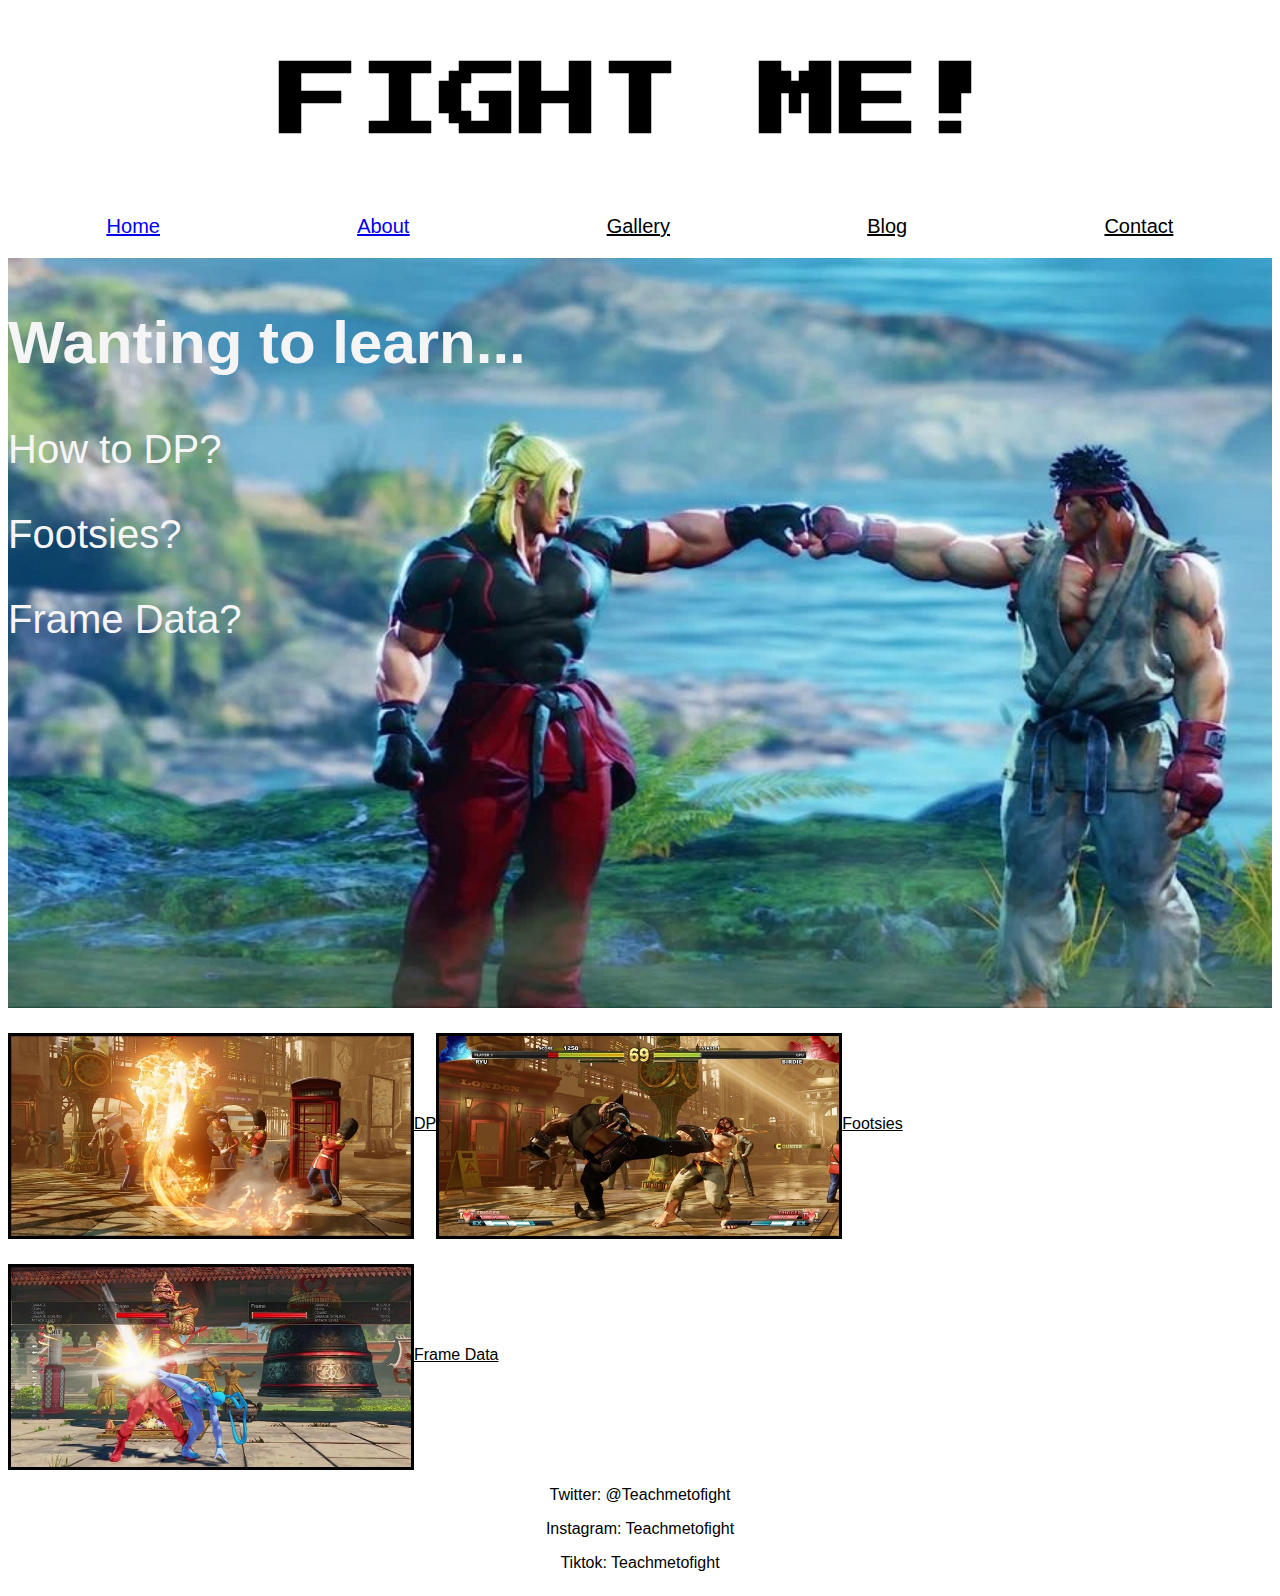
==== index.html @ 316f01b8 "gallery added" ====
<!DOCTYPE html>
<html lang="en">
<head>
    <meta charset="UTF-8">
    <meta http-equiv="X-UA-Compatible" content="IE=edge">
    <meta name="viewport" content="width=device-width, initial-scale=1.0">
    <link rel="stylesheet" href="./style.css">
    <title>Fight me</title>
    <link rel="preconnect" href="https://fonts.googleapis.com">
    <link rel="preconnect" href="https://fonts.gstatic.com" crossorigin>
    <link href="https://fonts.googleapis.com/css2?family=Press+Start+2P&display=swap" rel="stylesheet">
</head>
<body >
    
    <div class="container">
        
        <div class="logo">
            <h1>FIGHT ME!</h1>
        </div>
        
        <div class="left"></div>

        <div class="nav">
            <a href="./index.html">Home</a>
            <a href="./aboutindex.html">About</a>
            <p>Gallery</p>
            <p>Blog</p>
            <p>Contact</p>  
        </div>

        <div class="right1"></div>

        <div class="left2"></div>
        
        <div class="pics">
            <div class="learn">
            <h2>Wanting to learn...</h2>
            <p>How to DP?</p>
            <p>Footsies?</p>
            <p>Frame Data?</p>
            </div>
        </div>
        
        
        <div class="right2"></div>
        
        <div class="left3"></div>
        
        <div class="info">
            <img src="DP.jpeg">
            <p>DP</p>
            <img src="footsies.jpeg">
            <p>Footsies</p>
            <img src="frames.jpeg">
            <p>Frame Data</p>
        </div>    
          
        <!-- <div class="titles">
            <p>DP</p>
            <p>Footsies</p>
            <p>Frame Data</p>
        </div> -->

        <div class="right3"></div>

        <div class="footer">
            <p>Twitter: @Teachmetofight</p>
            <p>Instagram: Teachmetofight</p>
            <p>Tiktok: Teachmetofight</p>
        </div>
      </div> 
    
</body>
</html>
---- style.css ----
.container {  
display: grid;
/* width: 500px; */
 grid-template-areas:
    "logo"
    "nav"
    "pics"
    "info"
    "titles"
    "footer";
  }
  
  .logo { grid-area: logo; }
  .nav { grid-area: nav; }
  .pics { grid-area: pics; }
  .info { grid-area: info; }
  .titles {grid-area: titles}
  .footer { grid-area: footer; }
  
  
  html, body , {
    height: 100%;
    margin: 0;
  }
.logo {
    text-align: center;
    font-family:  'Press Start 2P', cursive;
    font-size: 20px;
}

.nav {
    display: flex;
    justify-content: space-evenly;
    font-size: 20px;
    text-decoration: underline;
    font-family: Verdana, Geneva, Tahoma, sans-serif;
}
 
.pics { 
    height: 500px;
    width: 100%;
    background-image: url("./fistbump.jpeg");
    background-size: cover;
    background-position: 77% 55%;
    background-repeat: no-repeat;
    background-attachment: center;
    color: whitesmoke; 
    font-family: Verdana, Geneva, Tahoma, sans-serif;
 }

 .learn {
    text-align: center;
}
 
.info > img {
    height: 200px;
    width: 400px;
    margin-top: 25px;
    border: 3px solid black;
}

.info {
    display: flex;
    flex-direction: column;
    align-items: center;
    justify-items: space-around;
    font-family: Verdana, Geneva, Tahoma, sans-serif;
    text-decoration: underline;
}

.footer {
    text-align: center;
    font-family: Verdana, Geneva, Tahoma, sans-serif;
}



@media (min-width: 768px) {

    .container {  
        display: grid;
        /* width: 500px; */
         grid-template-areas:
            "logo"
            "nav"
            "pics"
            "info"
            "titles"
            "footer"; 
        }

    .logo {
        text-align: center;
        font-family:  'Press Start 2P', cursive;
        font-size: 40px;
    }

    .nav {
        display: flex;
        align-items: center;
        justify-content: space-around;
        font-size: 20px;
        text-decoration: underline;
    }

    .pics {
    background-image: url(fistbump.jpeg);
    background-size: cover;
    height: 750px;
    width: auto;
    background-position: center;
    background-repeat: no-repeat;
    font-size: 40px;
    color: whitesmoke;
    }

    .learn {
        text-align: left;
    }

    .info {
    display: flex;
    flex-direction: row;
    flex-wrap: wrap;
    order: 1 3 5 2 4 6;



    }






}
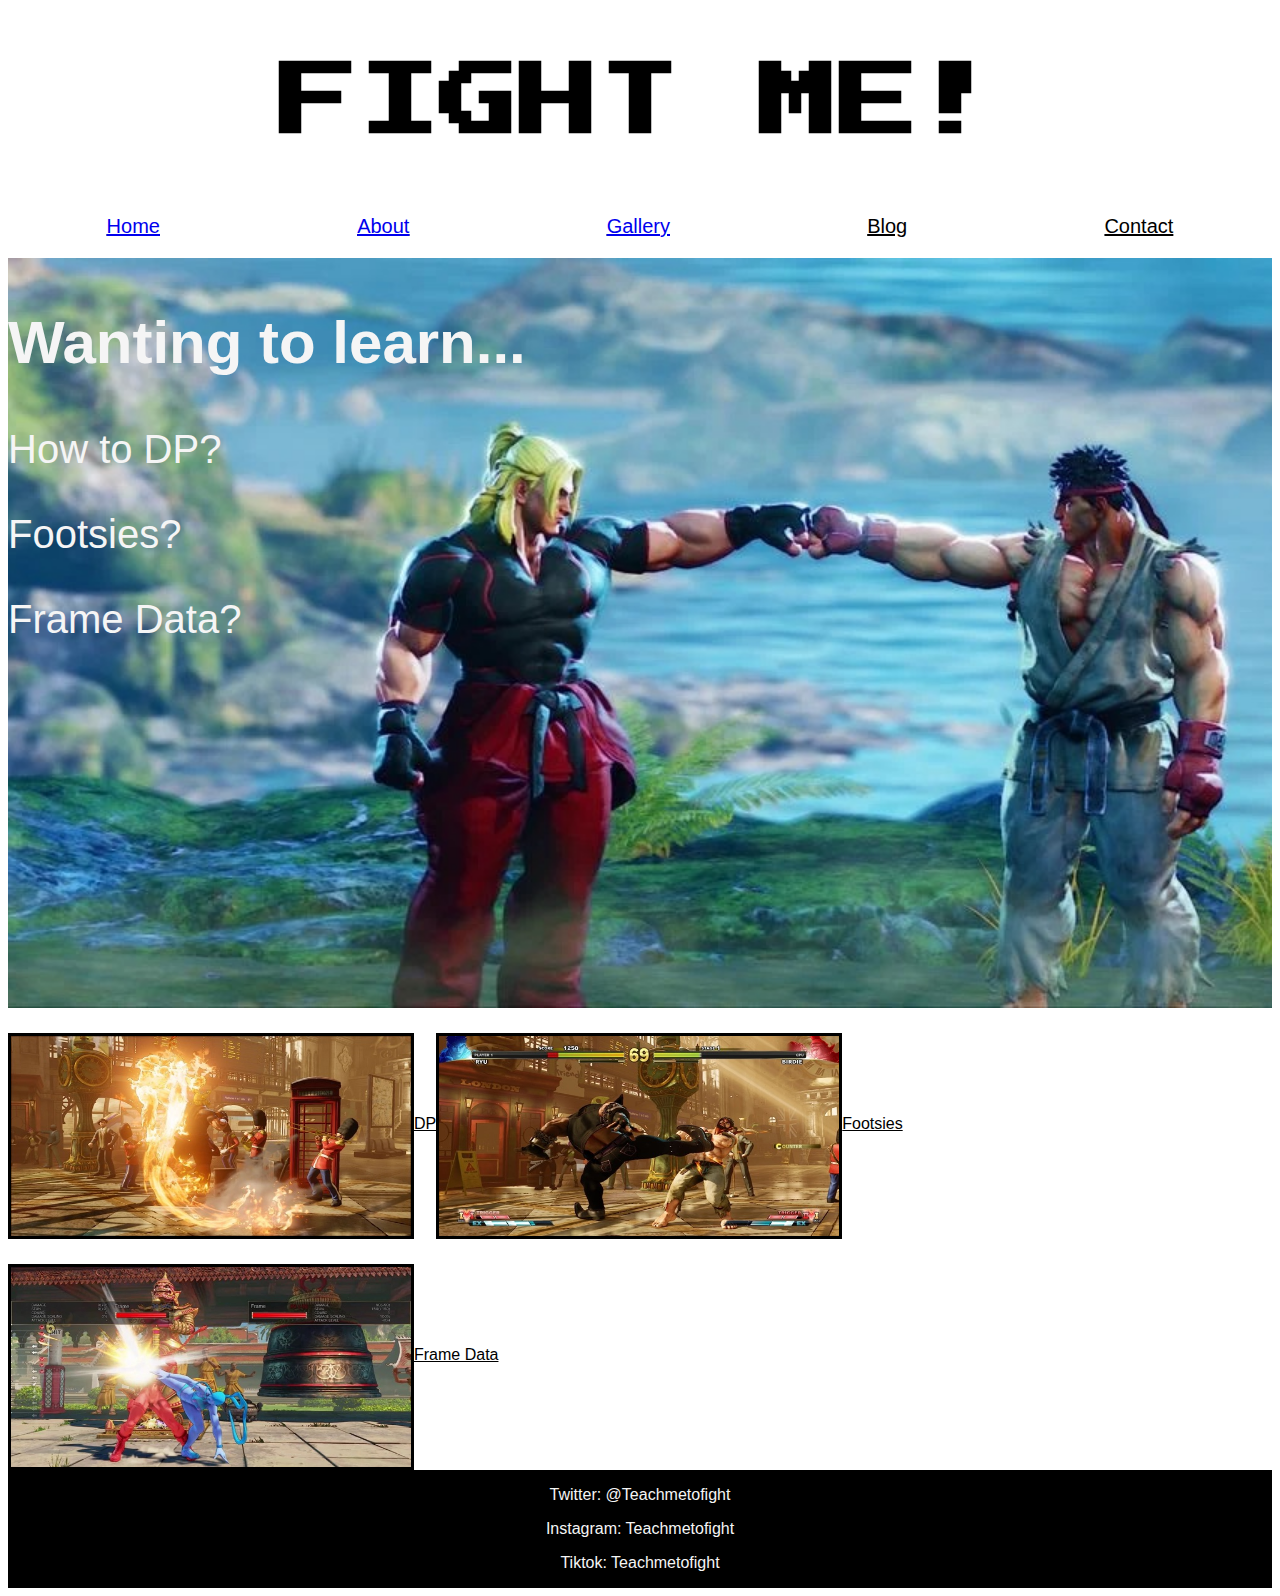
==== commit 518c88c9: "friday checkpoint" ====
--- a/index.html
+++ b/index.html
@@ -23,7 +23,7 @@
         <div class="nav">
             <a href="./index.html">Home</a>
             <a href="./aboutindex.html">About</a>
-            <p>Gallery</p>
+            <a href="./galleryindex.html">Gallery</a>
             <p>Blog</p>
             <p>Contact</p>  
         </div>
--- a/style.css
+++ b/style.css
@@ -25,7 +25,7 @@
 .logo {
     text-align: center;
     font-family:  'Press Start 2P', cursive;
-    font-size: 20px;
+    font-size: 40px;
 }
 
 .nav {
@@ -69,6 +69,8 @@
 }
 
 .footer {
+    background-color: black;
+    color: whitesmoke;
     text-align: center;
     font-family: Verdana, Geneva, Tahoma, sans-serif;
 }
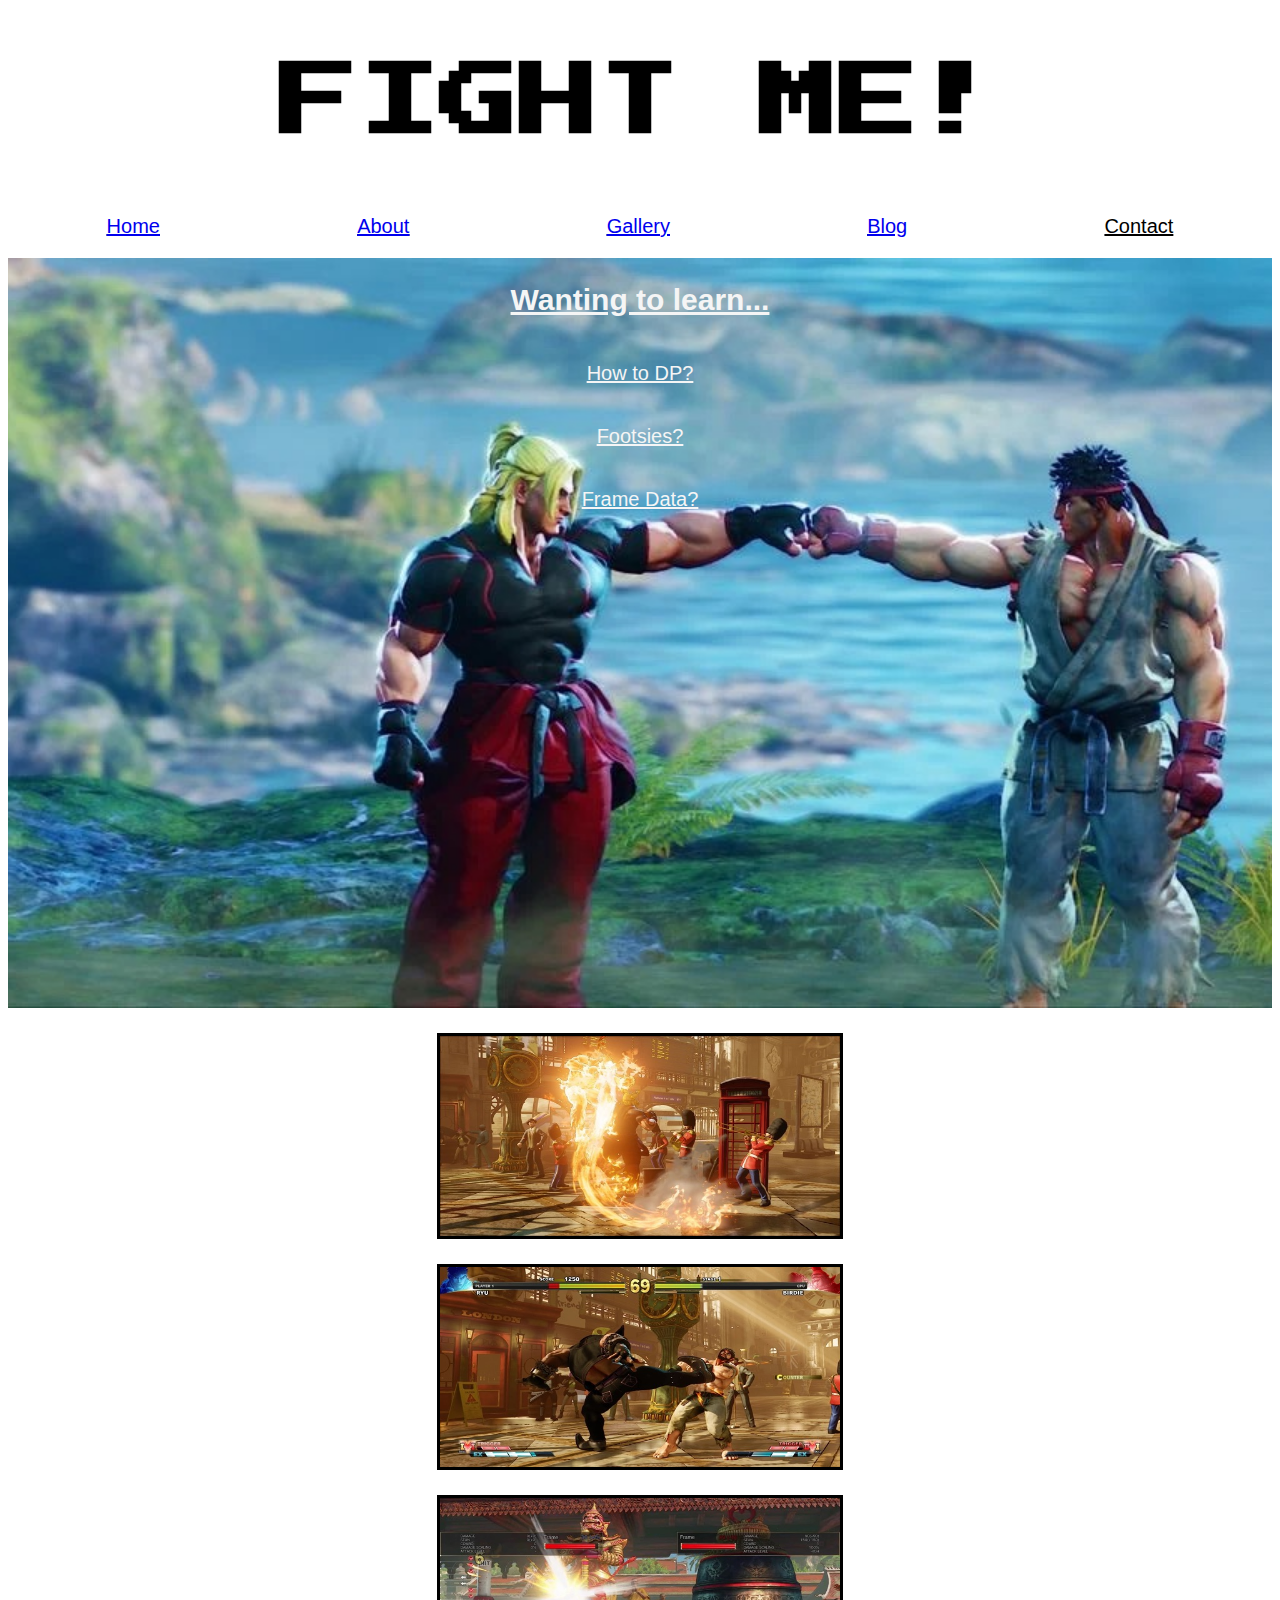
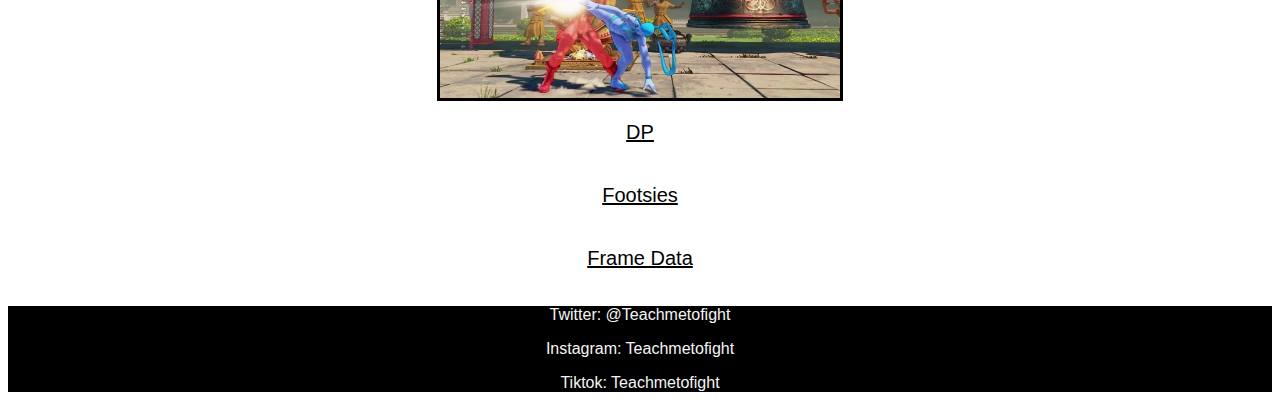
==== commit 2c1bc7f7: "weekend updates" ====
--- a/index.html
+++ b/index.html
@@ -24,7 +24,7 @@
             <a href="./index.html">Home</a>
             <a href="./aboutindex.html">About</a>
             <a href="./galleryindex.html">Gallery</a>
-            <p>Blog</p>
+            <a href="./blogindex.html">Blog</a>
             <p>Contact</p>  
         </div>
 
@@ -47,13 +47,17 @@
         <div class="left3"></div>
         
         <div class="info">
+            <div class="learn">
             <img src="DP.jpeg">
+            <img src="footsies.jpeg">
+            <img src="frames.jpeg">
             <p>DP</p>
-            <img src="footsies.jpeg">
             <p>Footsies</p>
-            <img src="frames.jpeg">
             <p>Frame Data</p>
-        </div>    
+            </div>
+        </div>   
+        
+        </div>
           
         <!-- <div class="titles">
             <p>DP</p>
--- a/style.css
+++ b/style.css
@@ -52,20 +52,21 @@
     text-align: center;
 }
  
-.info > img {
+.learn > img {
     height: 200px;
     width: 400px;
     margin-top: 25px;
     border: 3px solid black;
 }
 
-.info {
+.learn {
     display: flex;
     flex-direction: column;
     align-items: center;
     justify-items: space-around;
     font-family: Verdana, Geneva, Tahoma, sans-serif;
     text-decoration: underline;
+    
 }
 
 .footer {
@@ -117,14 +118,13 @@
     }
 
     .learn {
-        text-align: left;
+    text-align: center;
+    font-size: 20px;
+    font-family: Verdana, Geneva, Tahoma, sans-serif;
+    
     }
 
-    .info {
-    display: flex;
-    flex-direction: row;
-    flex-wrap: wrap;
-    order: 1 3 5 2 4 6;
+    
 
 
 
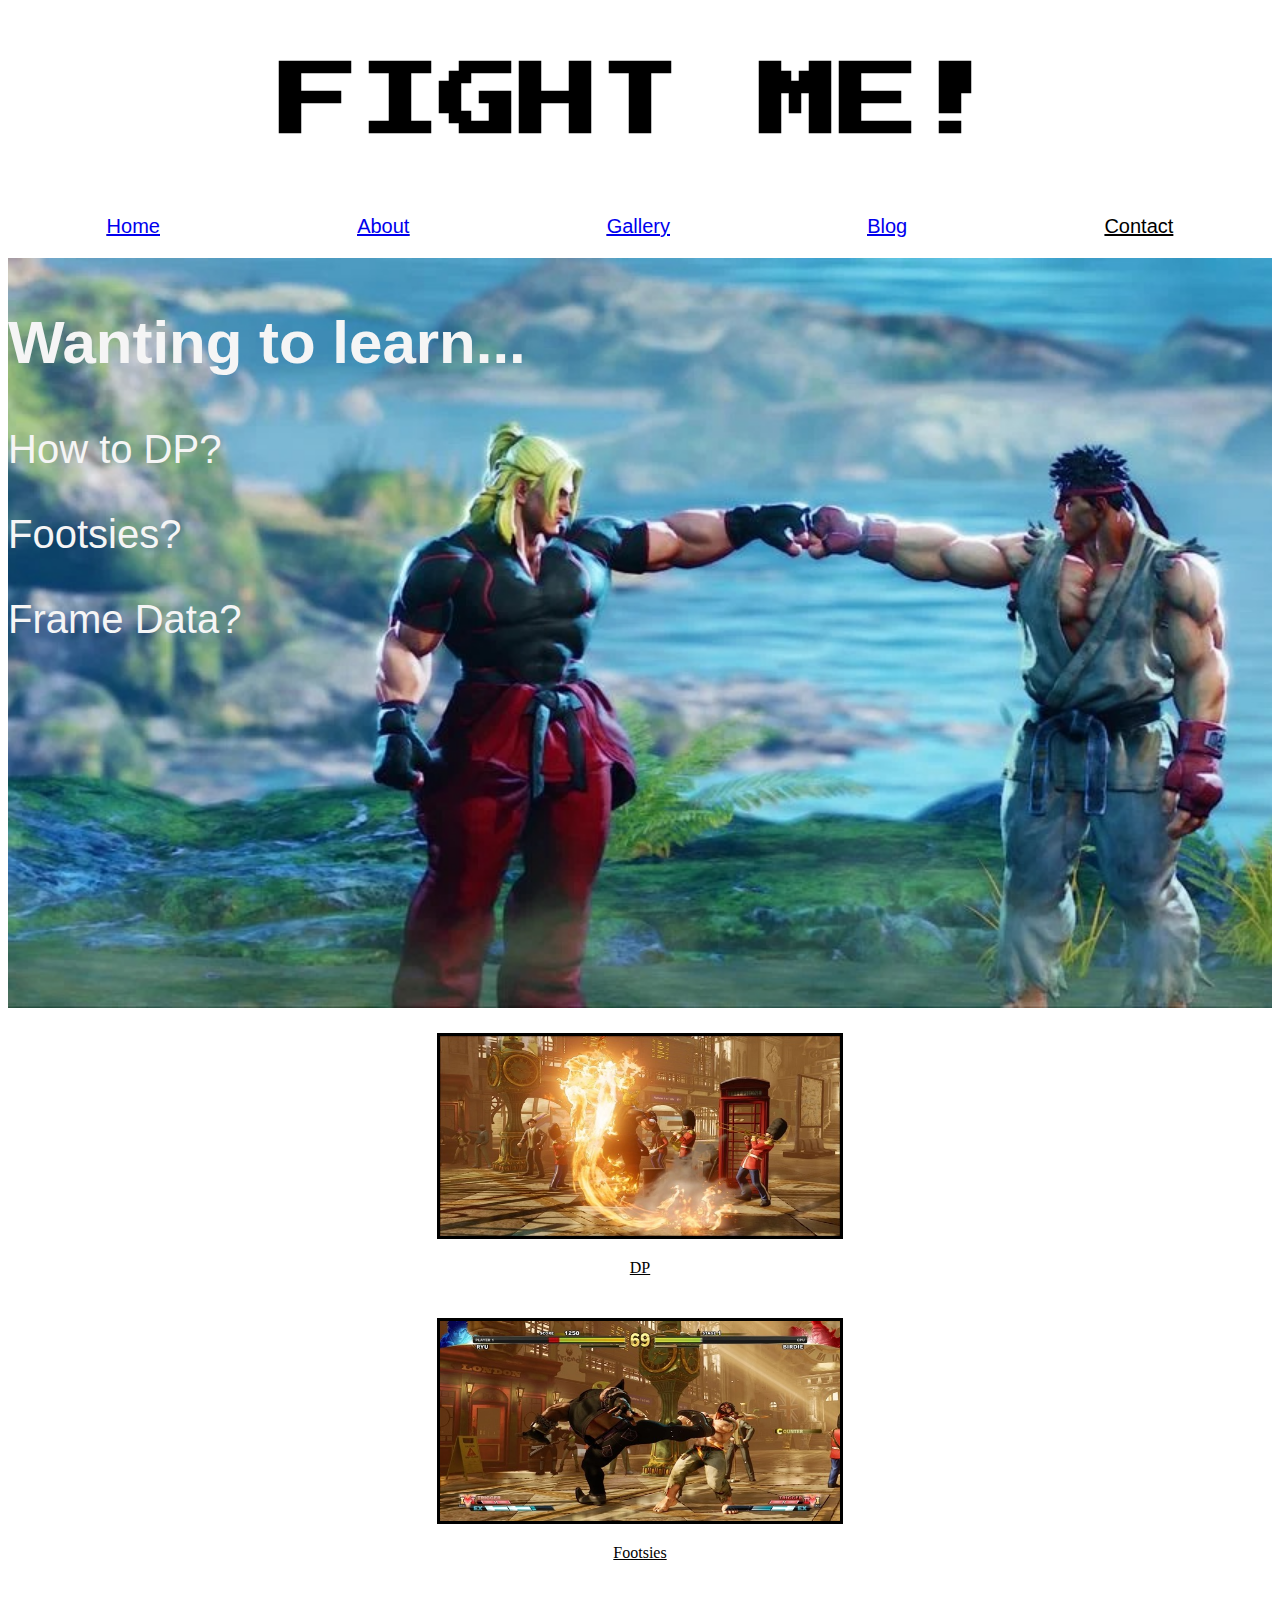
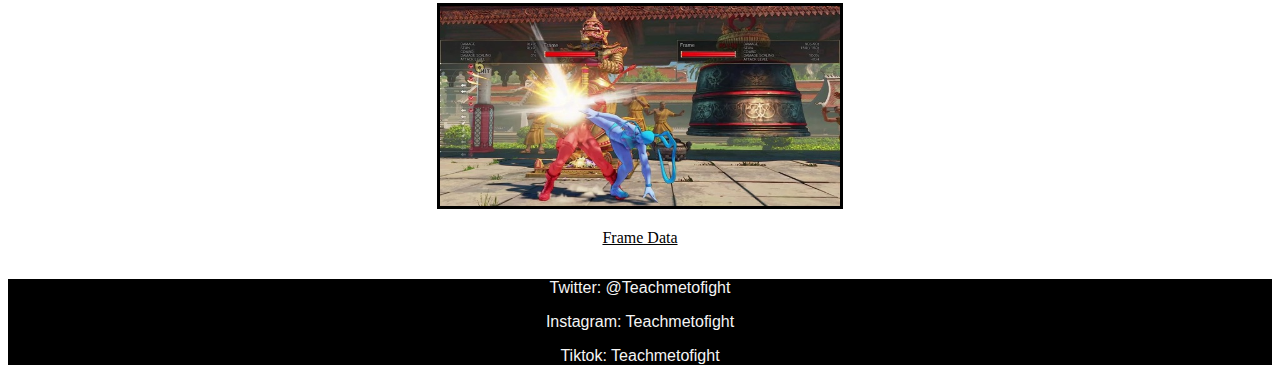
==== commit 5a7d237b: "fixed gallery" ====
--- a/index.html
+++ b/index.html
@@ -18,8 +18,6 @@
             <h1>FIGHT ME!</h1>
         </div>
         
-        <div class="left"></div>
-
         <div class="nav">
             <a href="./index.html">Home</a>
             <a href="./aboutindex.html">About</a>
@@ -28,44 +26,40 @@
             <p>Contact</p>  
         </div>
 
-        <div class="right1"></div>
-
-        <div class="left2"></div>
-        
+    
         <div class="pics">
-            <div class="learn">
-            <h2>Wanting to learn...</h2>
+           <h2>Wanting to learn...</h2>
             <p>How to DP?</p>
             <p>Footsies?</p>
             <p>Frame Data?</p>
             </div>
         </div>
         
-        
-        <div class="right2"></div>
-        
-        <div class="left3"></div>
-        
         <div class="info">
             <div class="learn">
-            <img src="DP.jpeg">
-            <img src="footsies.jpeg">
-            <img src="frames.jpeg">
-            <p>DP</p>
-            <p>Footsies</p>
-            <p>Frame Data</p>
-            </div>
-        </div>   
+
+                <div>
+                    <img src="DP.jpeg">
+                    <p>DP</p>
+                </div>
+            
+                <div>
+                    <img src="footsies.jpeg">
+                    <p>Footsies</p>
+                </div>
+            
+                <div>
+                    <img src="frames.jpeg">
+                    <p>Frame Data</p>
+                </div>
+            
+            </div>   
         
         </div>
           
-        <!-- <div class="titles">
-            <p>DP</p>
-            <p>Footsies</p>
-            <p>Frame Data</p>
-        </div> -->
+       
 
-        <div class="right3"></div>
+       
 
         <div class="footer">
             <p>Twitter: @Teachmetofight</p>
--- a/style.css
+++ b/style.css
@@ -6,7 +6,6 @@
     "nav"
     "pics"
     "info"
-    "titles"
     "footer";
   }
   
@@ -14,7 +13,6 @@
   .nav { grid-area: nav; }
   .pics { grid-area: pics; }
   .info { grid-area: info; }
-  .titles {grid-area: titles}
   .footer { grid-area: footer; }
   
   
@@ -46,28 +44,23 @@
     background-attachment: center;
     color: whitesmoke; 
     font-family: Verdana, Geneva, Tahoma, sans-serif;
+    text-align: center;
  }
 
- .learn {
+.learn {
     text-align: center;
+    display: grid;
+    grid-template-columns: 1fr;
+    text-decoration: underline;
 }
  
-.learn > img {
+.learn img {
     height: 200px;
     width: 400px;
     margin-top: 25px;
     border: 3px solid black;
 }
 
-.learn {
-    display: flex;
-    flex-direction: column;
-    align-items: center;
-    justify-items: space-around;
-    font-family: Verdana, Geneva, Tahoma, sans-serif;
-    text-decoration: underline;
-    
-}
 
 .footer {
     background-color: black;
@@ -82,15 +75,13 @@
 
     .container {  
         display: grid;
-        /* width: 500px; */
-         grid-template-areas:
-            "logo"
-            "nav"
-            "pics"
+        grid-template-areas:
+            "logo logo"
+            "nav nav"
+            "pics pics"
             "info"
-            "titles"
-            "footer"; 
-        }
+            "footer footer"; 
+    }
 
     .logo {
         text-align: center;
@@ -115,24 +106,32 @@
     background-repeat: no-repeat;
     font-size: 40px;
     color: whitesmoke;
+    text-align: left;
     }
 
-    .learn {
-    text-align: center;
-    font-size: 20px;
-    font-family: Verdana, Geneva, Tahoma, sans-serif;
-    
+    #info {
+    display: grid;
+    grid-template-columns: 1fr;
     }
 
+}
+
+@media (min-width: 992px) {
+
+    .container {  
+        display: grid;
+        grid-template-areas:
+            "logo logo logo"
+            "nav nav nav"
+            "pics pics pics"
+            "info"
+            "footer footer footer"; 
+         }
+
+    #info {
+        display: grid;
+        grid-template-columns: 1fr 1fr 1fr;
+    }
     
 
-
-
-    }
-
-
-
-
-
-
-}
+    
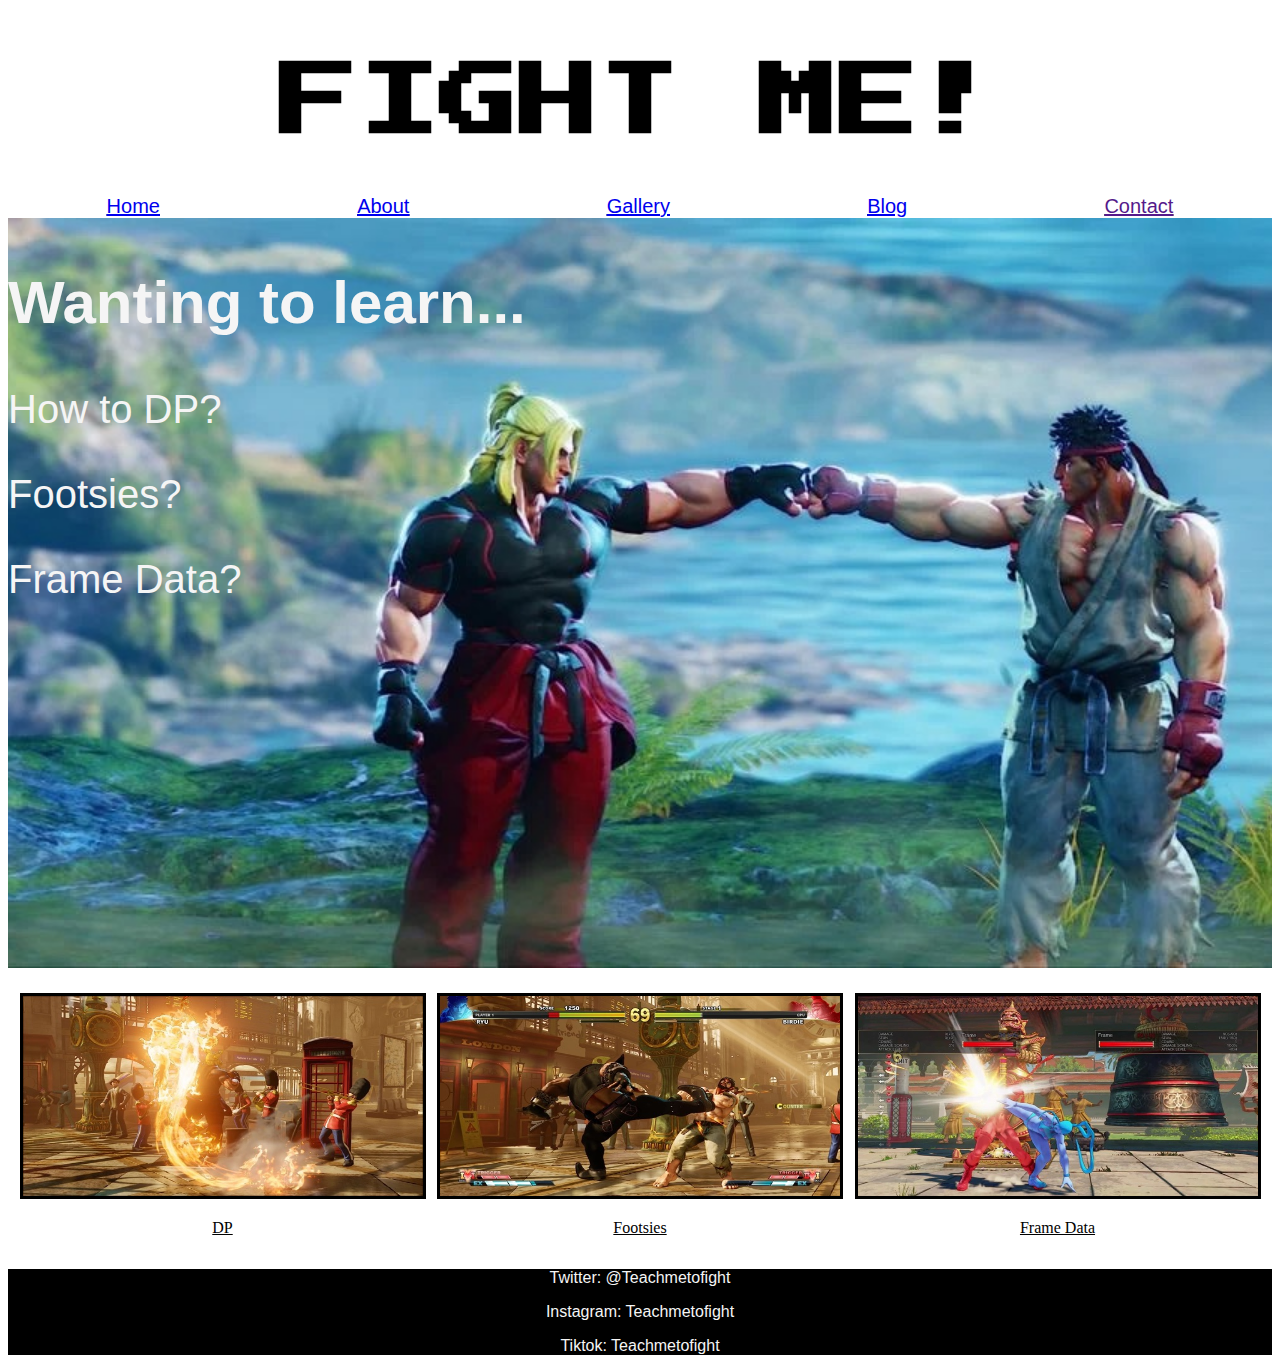
==== commit 88f1378a: "working blog" ====
--- a/index.html
+++ b/index.html
@@ -23,7 +23,7 @@
             <a href="./aboutindex.html">About</a>
             <a href="./galleryindex.html">Gallery</a>
             <a href="./blogindex.html">Blog</a>
-            <p>Contact</p>  
+            <a href="">Contact</a> 
         </div>
 
     
@@ -53,8 +53,7 @@
                     <p>Frame Data</p>
                 </div>
             
-            </div>   
-        
+            </div>  
         </div>
           
        
--- a/style.css
+++ b/style.css
@@ -132,6 +132,11 @@
         display: grid;
         grid-template-columns: 1fr 1fr 1fr;
     }
+
+    .learn {
+        display: flex;
+        justify-content: space-evenly;
+    }
     
-
+}
     
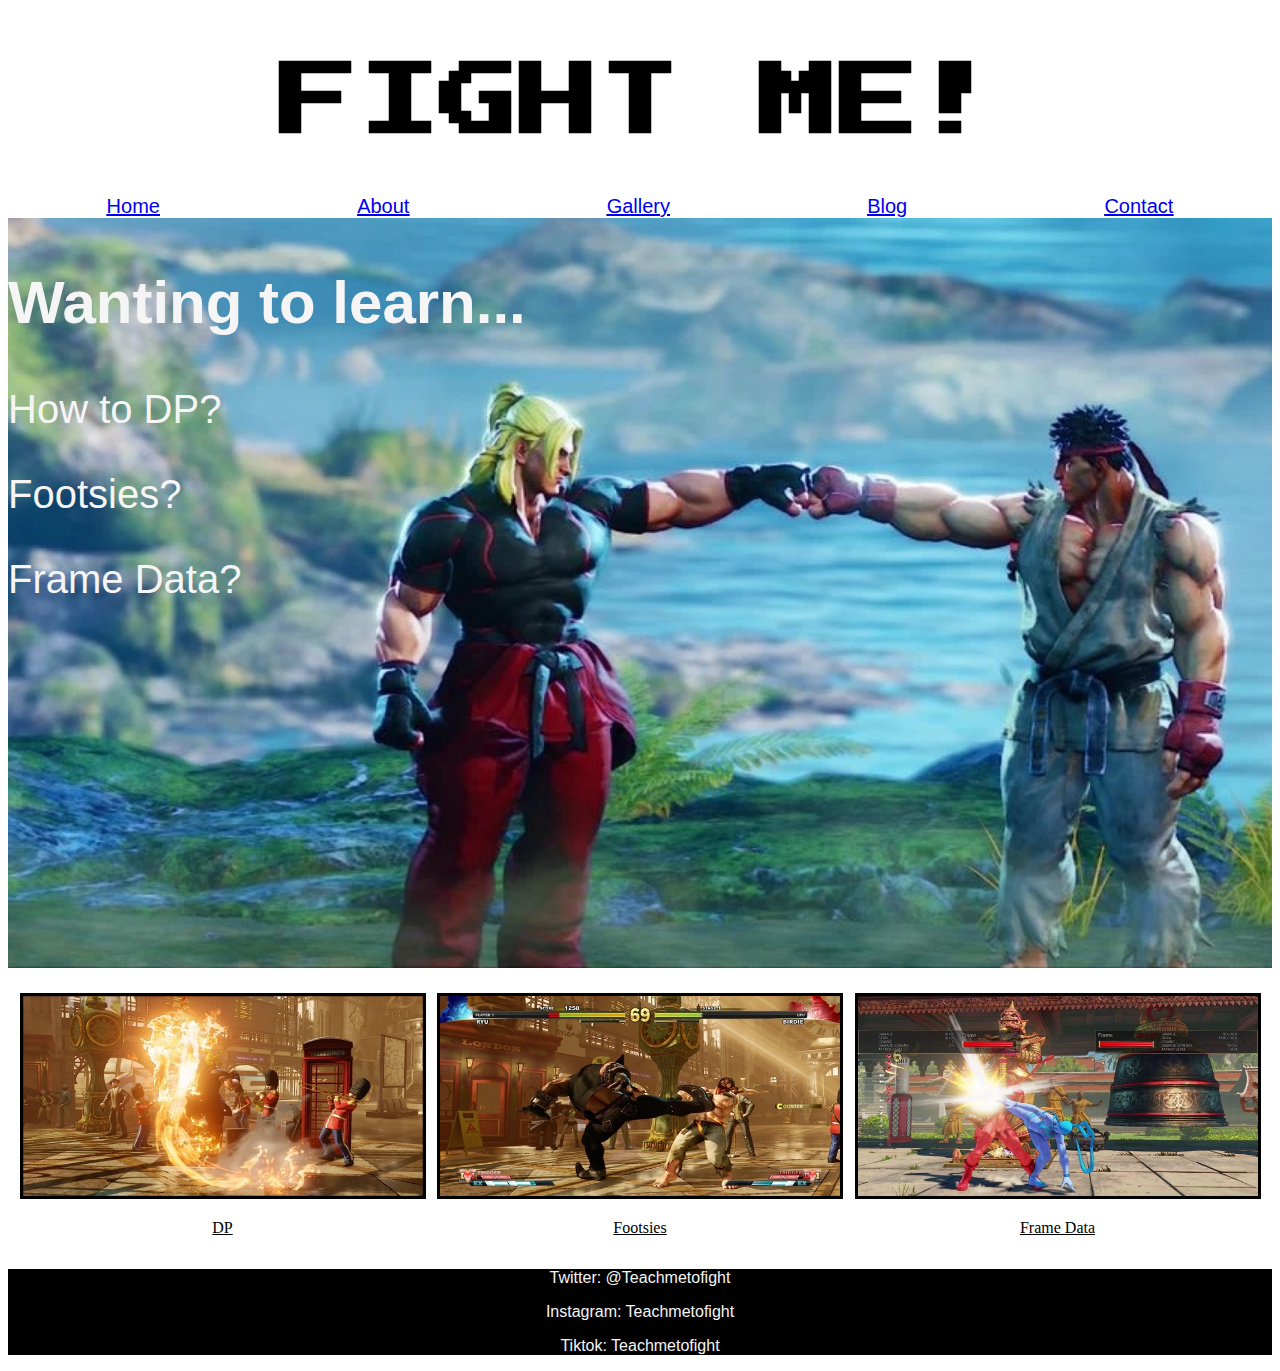
==== commit b15d4e07: "product before polish" ====
--- a/index.html
+++ b/index.html
@@ -22,8 +22,8 @@
             <a href="./index.html">Home</a>
             <a href="./aboutindex.html">About</a>
             <a href="./galleryindex.html">Gallery</a>
-            <a href="./blogindex.html">Blog</a>
-            <a href="">Contact</a> 
+            <a href="./blogindexnew.html">Blog</a>
+            <a href="./contactindex.html">Contact</a>
         </div>
 
     
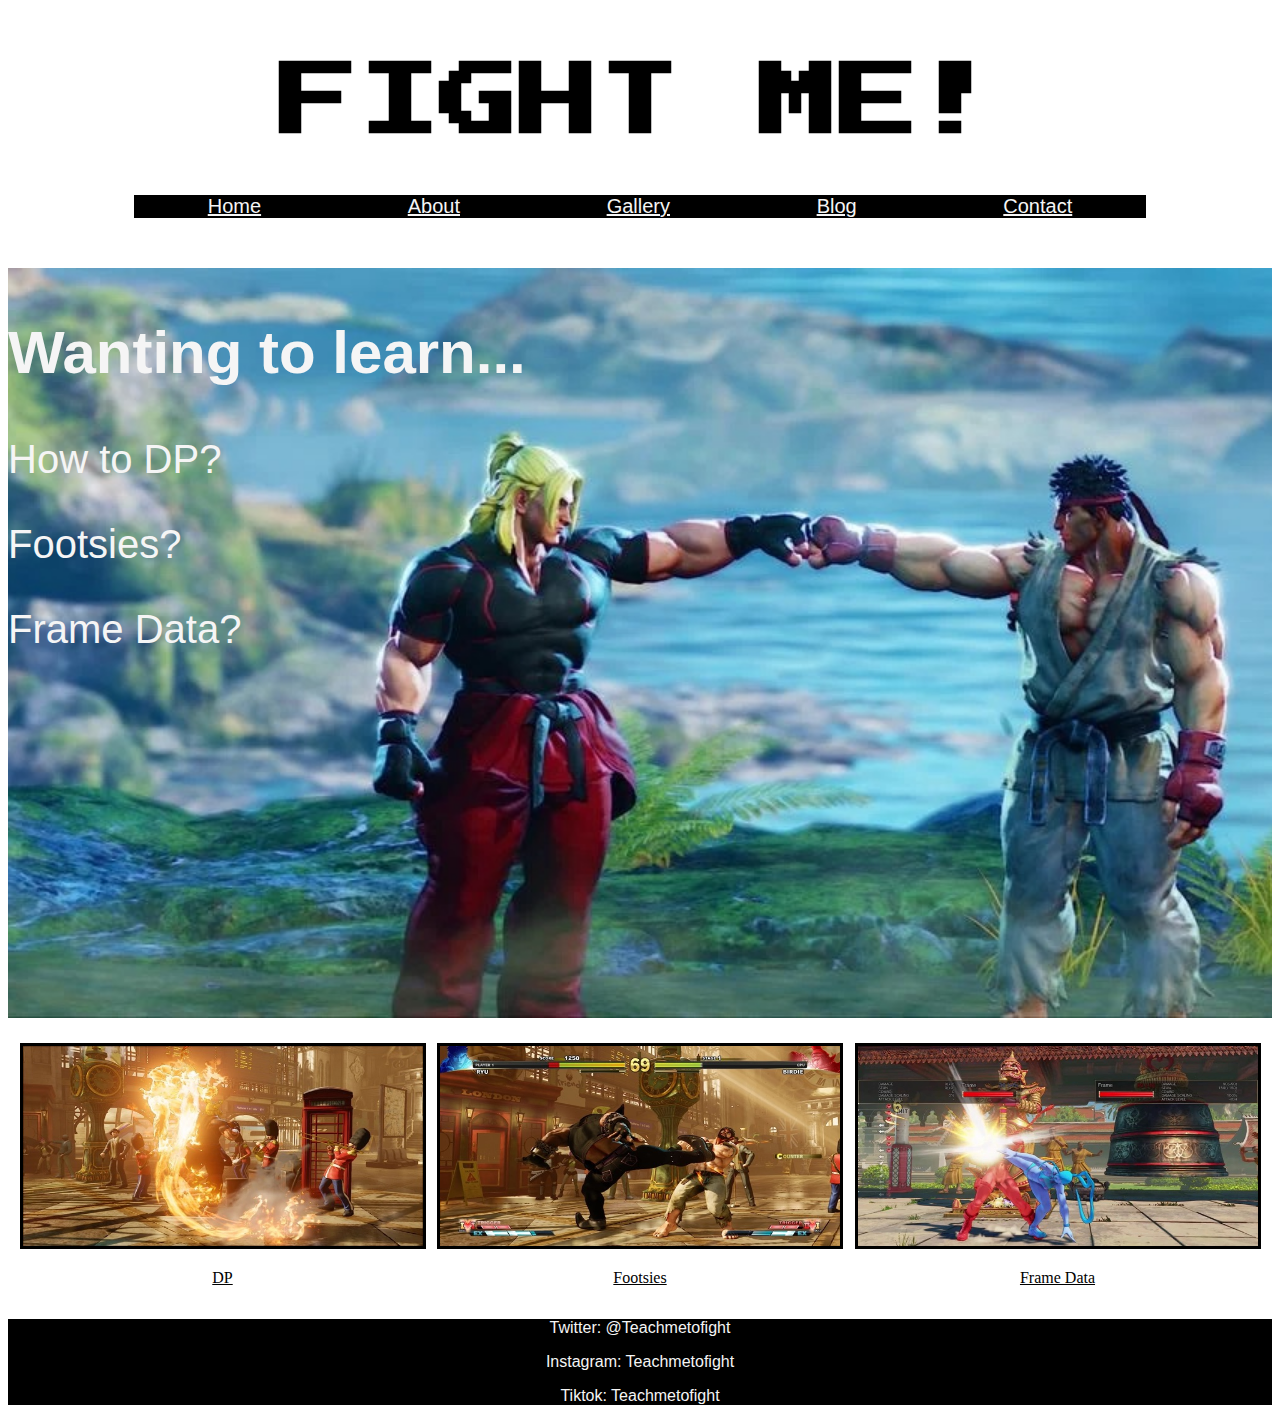
==== commit 0176b057: "june16 240" ====
--- a/index.html
+++ b/index.html
@@ -66,6 +66,8 @@
             <p>Tiktok: Teachmetofight</p>
         </div>
       </div> 
+
+      
     
 </body>
 </html>--- a/style.css
+++ b/style.css
@@ -32,6 +32,9 @@
     font-size: 20px;
     text-decoration: underline;
     font-family: Verdana, Geneva, Tahoma, sans-serif;
+    background-color: black;
+    width: 80%;
+    margin: 0 auto;
 }
  
 .pics { 
@@ -45,6 +48,7 @@
     color: whitesmoke; 
     font-family: Verdana, Geneva, Tahoma, sans-serif;
     text-align: center;
+    margin-top: 50px;
  }
 
 .learn {
@@ -69,7 +73,7 @@
     font-family: Verdana, Geneva, Tahoma, sans-serif;
 }
 
-
+a {color: whitesmoke;}
 
 @media (min-width: 768px) {
 
